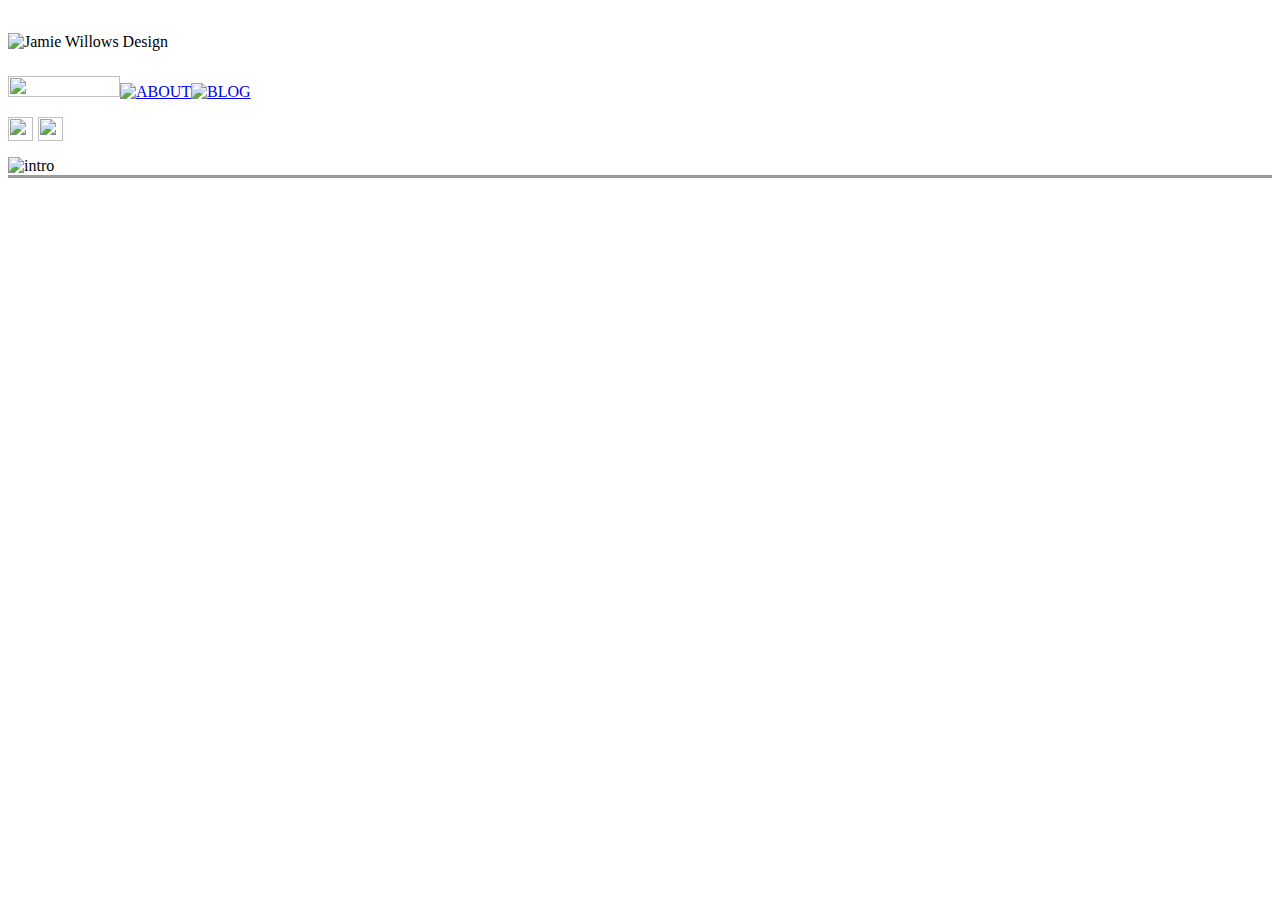
==== index.html @ 5847a7ac "Index version 01" ====
<!DOCTYPE html PUBLIC "-//W3C//DTD XHTML 1.0 Transitional//EN" "http://www.w3.org/TR/xhtml1/DTD/xhtml1-transitional.dtd">
<html xmlns="http://www.w3.org/1999/xhtml">
<head>
<meta http-equiv="Content-Type" content="text/html; charset=UTF-8" />
<title>Jamie Willows Design - Portfolio</title>
<link rel="shortcut icon" href="http://jamiewillows.com/images/favicon.ico" type="image/x-icon" />
<link href="main_style_sheet.css" rel="stylesheet" type="text/css" />
<meta name="Keywords" content="Jamie Willows, portfolio, graphic, design, branding, layout, print, digital, Vancouver, Canada " />
<meta name="Description" content="Jamie Willows, portfolio, graphic, design, branding, layout, print, digital, Vancouver, Canada " />
<script type="text/javascript">
<!--
function MM_preloadImages() { //v3.0
  var d=document; if(d.images){ if(!d.MM_p) d.MM_p=new Array();
    var i,j=d.MM_p.length,a=MM_preloadImages.arguments; for(i=0; i<a.length; i++)
    if (a[i].indexOf("#")!=0){ d.MM_p[j]=new Image; d.MM_p[j++].src=a[i];}}
}
function MM_swapImgRestore() { //v3.0
  var i,x,a=document.MM_sr; for(i=0;a&&i<a.length&&(x=a[i])&&x.oSrc;i++) x.src=x.oSrc;
}
function MM_findObj(n, d) { //v4.01
  var p,i,x;  if(!d) d=document; if((p=n.indexOf("?"))>0&&parent.frames.length) {
    d=parent.frames[n.substring(p+1)].document; n=n.substring(0,p);}
  if(!(x=d[n])&&d.all) x=d.all[n]; for (i=0;!x&&i<d.forms.length;i++) x=d.forms[i][n];
  for(i=0;!x&&d.layers&&i<d.layers.length;i++) x=MM_findObj(n,d.layers[i].document);
  if(!x && d.getElementById) x=d.getElementById(n); return x;
}

function MM_swapImage() { //v3.0
  var i,j=0,x,a=MM_swapImage.arguments; document.MM_sr=new Array; for(i=0;i<(a.length-2);i+=3)
   if ((x=MM_findObj(a[i]))!=null){document.MM_sr[j++]=x; if(!x.oSrc) x.oSrc=x.src; x.src=a[i+2];}
}
//-->
</script>
<style type="text/css">
<!--
.greyborder {
	border-bottom-width: 3px;
	border-bottom-style: solid;
	border-bottom-color: #999;
}
-->
</style>
</head>

<body onload="MM_preloadImages('images/work_rollover.gif','images/about_rollover.gif','images/blog_rollover.gif','images/linkedin_rollover.gif','images/twitter_rollover.gif')" content="This is the portfolio site of Jamie Willows, a graphic designer from Vancouver BC.">
<div id="wrapper" content="Jamie Willows, portfolio, graphic, design, branding, layout, print, digital, Vancouver, Canada ">
  <div id="header"><img src="images/willows_wordmark.gif" alt="Jamie Willows Design" width="112" height="63" vspace="25" />
  </div>
  <div id="nav"><a href="work.html" onmouseout="MM_swapImgRestore()" onmouseover="MM_swapImage('work','','images/work_rollover.gif',1)"><img src="images/work_off.gif" name="work" width="112" height="21" border="0" id="work" /></a><a href="about.html" onmouseout="MM_swapImgRestore()" onmouseover="MM_swapImage('about','','images/about_rollover.gif',1)"><img src="images/about_off.gif" alt="ABOUT" name="about" width="112" height="19" border="0" id="about" /></a><a href="http://jamiewillows.tumblr.com/" target="_blank" onmouseover="MM_swapImage('blog','','images/blog_rollover.gif',1)" onmouseout="MM_swapImgRestore()"><img src="images/blog_off.gif" alt="BLOG" name="blog" width="111" height="20" border="0" id="blog" /></a>
    <p><a href="http://ca.linkedin.com/in/jamiewillowsdesign" target="_blank" onmouseover="MM_swapImage('Image6','','images/linkedin_rollover.gif',1)" onmouseout="MM_swapImgRestore()"><img src="images/linkedin_off.gif" name="Image6" width="25" height="24" border="0" id="Image6" /></a><a href="http://twitter.com/jamie_willows" target="_blank" onmouseover="MM_swapImage('Image7','','images/twitter_rollover.gif',1)" onmouseout="MM_swapImgRestore()"><img src="images/twitter_off.gif" name="Image7" width="25" height="24" hspace="5" vspace="0" border="0" id="Image7" /></a></p>          
    </div>
  <div id="main">
  <div class="greyborder" id="gallery">
<img src="images/Index_spread.gif" width="500" height="415" alt="intro" />
</div>
  <div id="gallerytext"></div>
  <div id="buttons"></div>
    <div id="footer">
    </div>
  </div>
</div>
</body>
</html>
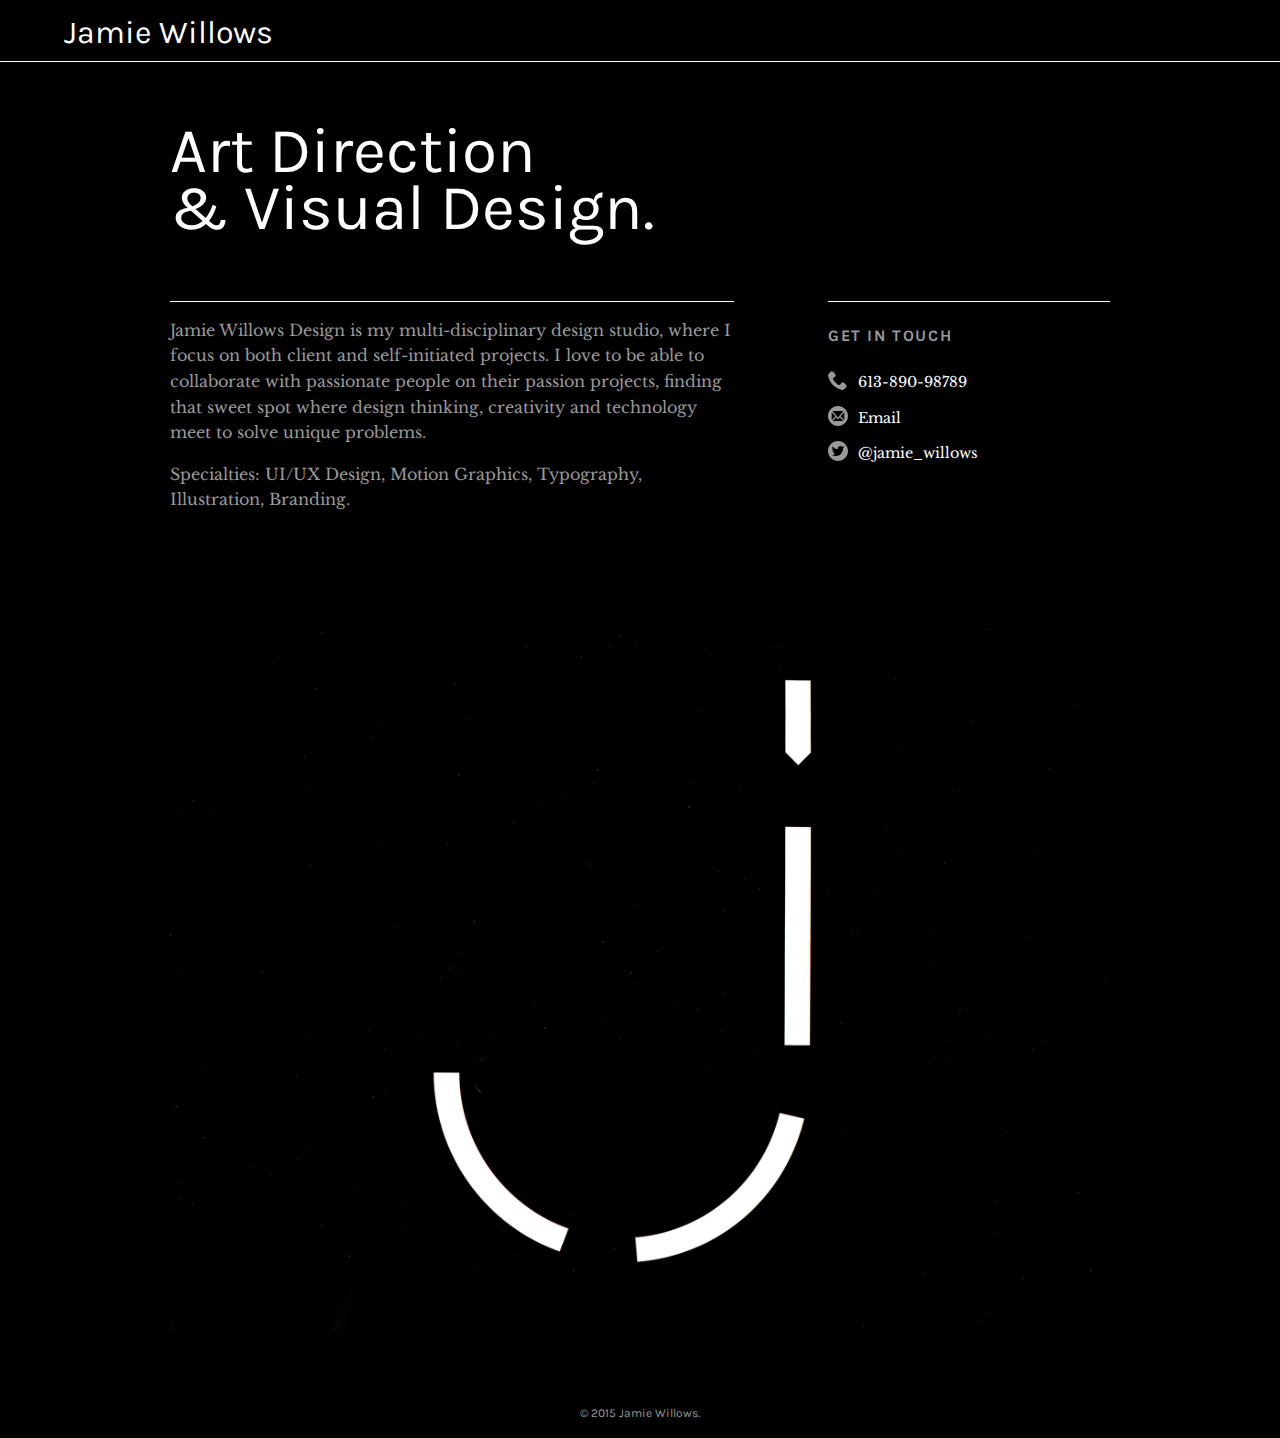
==== commit a1fc28d2: "New landing page update" ====
--- a/index.html
+++ b/index.html
@@ -1,63 +1,42 @@
-<!DOCTYPE html PUBLIC "-//W3C//DTD XHTML 1.0 Transitional//EN" "http://www.w3.org/TR/xhtml1/DTD/xhtml1-transitional.dtd">
-<html xmlns="http://www.w3.org/1999/xhtml">
-<head>
-<meta http-equiv="Content-Type" content="text/html; charset=UTF-8" />
-<title>Jamie Willows Design - Portfolio</title>
-<link rel="shortcut icon" href="http://jamiewillows.com/images/favicon.ico" type="image/x-icon" />
-<link href="main_style_sheet.css" rel="stylesheet" type="text/css" />
-<meta name="Keywords" content="Jamie Willows, portfolio, graphic, design, branding, layout, print, digital, Vancouver, Canada " />
-<meta name="Description" content="Jamie Willows, portfolio, graphic, design, branding, layout, print, digital, Vancouver, Canada " />
-<script type="text/javascript">
-<!--
-function MM_preloadImages() { //v3.0
-  var d=document; if(d.images){ if(!d.MM_p) d.MM_p=new Array();
-    var i,j=d.MM_p.length,a=MM_preloadImages.arguments; for(i=0; i<a.length; i++)
-    if (a[i].indexOf("#")!=0){ d.MM_p[j]=new Image; d.MM_p[j++].src=a[i];}}
-}
-function MM_swapImgRestore() { //v3.0
-  var i,x,a=document.MM_sr; for(i=0;a&&i<a.length&&(x=a[i])&&x.oSrc;i++) x.src=x.oSrc;
-}
-function MM_findObj(n, d) { //v4.01
-  var p,i,x;  if(!d) d=document; if((p=n.indexOf("?"))>0&&parent.frames.length) {
-    d=parent.frames[n.substring(p+1)].document; n=n.substring(0,p);}
-  if(!(x=d[n])&&d.all) x=d.all[n]; for (i=0;!x&&i<d.forms.length;i++) x=d.forms[i][n];
-  for(i=0;!x&&d.layers&&i<d.layers.length;i++) x=MM_findObj(n,d.layers[i].document);
-  if(!x && d.getElementById) x=d.getElementById(n); return x;
-}
-
-function MM_swapImage() { //v3.0
-  var i,j=0,x,a=MM_swapImage.arguments; document.MM_sr=new Array; for(i=0;i<(a.length-2);i+=3)
-   if ((x=MM_findObj(a[i]))!=null){document.MM_sr[j++]=x; if(!x.oSrc) x.oSrc=x.src; x.src=a[i+2];}
-}
-//-->
-</script>
-<style type="text/css">
-<!--
-.greyborder {
-	border-bottom-width: 3px;
-	border-bottom-style: solid;
-	border-bottom-color: #999;
-}
--->
-</style>
-</head>
-
-<body onload="MM_preloadImages('images/work_rollover.gif','images/about_rollover.gif','images/blog_rollover.gif','images/linkedin_rollover.gif','images/twitter_rollover.gif')" content="This is the portfolio site of Jamie Willows, a graphic designer from Vancouver BC.">
-<div id="wrapper" content="Jamie Willows, portfolio, graphic, design, branding, layout, print, digital, Vancouver, Canada ">
-  <div id="header"><img src="images/willows_wordmark.gif" alt="Jamie Willows Design" width="112" height="63" vspace="25" />
-  </div>
-  <div id="nav"><a href="work.html" onmouseout="MM_swapImgRestore()" onmouseover="MM_swapImage('work','','images/work_rollover.gif',1)"><img src="images/work_off.gif" name="work" width="112" height="21" border="0" id="work" /></a><a href="about.html" onmouseout="MM_swapImgRestore()" onmouseover="MM_swapImage('about','','images/about_rollover.gif',1)"><img src="images/about_off.gif" alt="ABOUT" name="about" width="112" height="19" border="0" id="about" /></a><a href="http://jamiewillows.tumblr.com/" target="_blank" onmouseover="MM_swapImage('blog','','images/blog_rollover.gif',1)" onmouseout="MM_swapImgRestore()"><img src="images/blog_off.gif" alt="BLOG" name="blog" width="111" height="20" border="0" id="blog" /></a>
-    <p><a href="http://ca.linkedin.com/in/jamiewillowsdesign" target="_blank" onmouseover="MM_swapImage('Image6','','images/linkedin_rollover.gif',1)" onmouseout="MM_swapImgRestore()"><img src="images/linkedin_off.gif" name="Image6" width="25" height="24" border="0" id="Image6" /></a><a href="http://twitter.com/jamie_willows" target="_blank" onmouseover="MM_swapImage('Image7','','images/twitter_rollover.gif',1)" onmouseout="MM_swapImgRestore()"><img src="images/twitter_off.gif" name="Image7" width="25" height="24" hspace="5" vspace="0" border="0" id="Image7" /></a></p>          
-    </div>
-  <div id="main">
-  <div class="greyborder" id="gallery">
-<img src="images/Index_spread.gif" width="500" height="415" alt="intro" />
-</div>
-  <div id="gallerytext"></div>
-  <div id="buttons"></div>
-    <div id="footer">
-    </div>
-  </div>
-</div>
-</body>
-</html>
+<!DOCTYPE html>
+<html>
+	<head>
+		<meta charset="utf-8">
+		<title>Jamie Willows | Visual Communication Design</title>
+		<link rel="stylesheet" type="text/css" href="css/normalize.css">
+		<link href='http://fonts.googleapis.com/css?family=Karla:400,700|Source+Code+Pro:400,500,300' rel='stylesheet' type='text/css'>
+		<link href='http://fonts.googleapis.com/css?family=Libre+Baskerville:400,400italic' rel='stylesheet' type='text/css'>		
+		<link rel="stylesheet" type="text/css" href="css/styles.css">
+		<link rel="stylesheet" type="text/css" href="css/responsive.css">
+	</head>
+	<body>	
+			<header>
+				<h1 id="logo">Jamie Willows</h1>		
+			</header>
+			<div id="wrapper">
+				<section>	
+					<h3>Art Direction <br>& Visual Design.</h3>
+				</section>
+				<section id="primary">	
+					<p>Jamie Willows Design is my multi-disciplinary design studio, where I focus on both client and self-initiated projects. I love to be able to collaborate with passionate people on their passion projects, finding that sweet spot where design thinking, creativity and technology meet to solve unique problems.</p>
+					<p>Specialties: UI/UX Design, Motion Graphics, Typography, Illustration, Branding.</p>
+				</section>
+				<section id="secondary">
+				<h4>get in touch</h4>
+					<ul class="contact-info">
+						<li class="phone"><a href="tel:613-890-98789">613-890-98789</a></li>
+						<li class="mail"><a href="mailto:info@jamiewillows.com">Email</a></li>
+						<li class="twitter"><a href="http://twitter.com/intent/tweet?screen_name=jamie_willows">@jamie_willows</a></li>
+					</ul>
+				</section>
+				<section id="image">
+					<img src="img/numbers-01.jpg">
+				</section>	
+			<footer>
+				<!-- <a href="http://twitter.com/jamie_willows"><img src="img/twitter-wrap.png" alt="Twitter logo" class="social-icon"></a>
+				<a href="http://twitter.com/jamie_willows"><img src="img/facebook-wrap.png" alt="Facebook logo" class="social-icon"></a> -->
+				<p class="copywrite">&copy; 2015 Jamie Willows.</p>
+			</footer>
+		</div>
+	</body>
+</html>--- a/css/styles.css
+++ b/css/styles.css
@@ -0,0 +1,196 @@
+/**********************************
+GENERAL
+***********************************/
+
+#wrapper {
+	max-width: 940px;
+	margin: 0 auto;
+	padding: 0 5%;
+}
+
+
+a {
+	color: white;
+	text-decoration: none;
+}
+
+body {
+	font-family: 'Libre Baskerville', serif;
+	font-weight: 400;
+	line-height: 1.6em;
+}
+
+img {
+	max-width: 100%;
+}
+
+
+h1 {
+	font-family: 'Karla', sans-serif;
+	margin: 15px 0;
+	font-size: 1.5em;
+	font-weight: normal;
+	line-height: 0.8em;
+}
+
+
+h3 {
+	font-family: 'Karla', sans-serif;
+	margin: 0 0 1em 0;
+	font-size: 2.6em;
+	font-weight: normal;
+	line-height: 0.9em;
+
+}
+
+h4 {
+	font-family: 'Karla', sans-serif;
+	font-size: 1em;
+	font-weight: bold;
+	text-transform: uppercase;
+	letter-spacing: 0.1em;
+
+}
+
+p {
+	font-size: 1em;
+}
+
+#image {
+	width:  100%;
+	display: block;
+	float: left;
+	margin-top: 10%;
+}
+
+
+#primary {
+	border-top: 1px solid white;
+	margin-bottom: 50px;
+
+}
+
+#secondary {
+		border-top: 1px solid white;
+	}
+
+/**********************************
+HEADING
+***********************************/
+
+header {
+	float: left;
+	margin: 0 0 30px 0;
+	padding: 5px 0 0 0;
+	width: 100%;
+}
+
+#logo {
+	float: left;
+	margin-left: 5%;
+	text-align: left;
+}
+
+
+
+/**********************************
+FOOTER
+***********************************/
+
+
+footer {
+	font-size: 0.75em;
+	text-align: center;
+	clear: both;
+	padding-top: 50px;
+	color: #333;
+}
+
+/* Social icons to be added
+
+.social-icon {
+	width: 20px;
+	height: 20px;
+	margin: 0 5px;
+}
+
+*/
+
+.copywrite { 
+	font-family: 'Karla', sans-serif;
+	color: #999;
+
+}
+
+
+/**********************************
+CONTACT STYLES
+***********************************/
+
+.contact-info {
+	list-style: none;
+	padding: 0;
+	margin: 0;
+	font-size: 0.9em;
+}
+
+.contact-info a{
+	display: block;
+	min-height: 20px;
+	background-repeat: no-repeat;
+	background-size: 20px 20px;
+	padding: 0 0 0 30px;
+	margin: 0 0 10px;
+}
+
+.contact-info li.phone a {
+	background-image: url('../img/phone.svg');
+}
+
+.contact-info li.mail a {
+	background-image: url('../img/mail4.svg');
+}
+
+.contact-info li.twitter a {
+	background-image: url('../img/twitter3.svg');
+}
+
+
+/**********************************
+COLORS
+***********************************/
+
+/* site body*/
+body {
+	background-color: black;
+	color: #999;
+}
+
+h3 {
+	color: #fff;
+}
+
+/* header */
+header {
+	background-color: #999;
+	border-color: #fff;
+}
+
+
+/* logo text*/
+h1, h2 {
+	color: #fff;
+}
+
+/* nav links*/
+nav a, nav a:visited {
+	color:#fff;
+}
+
+
+/* nav link selected*/
+nav a.selected, nav a:hover {
+	color: #32673f;
+}
+
+
--- a/css/responsive.css
+++ b/css/responsive.css
@@ -0,0 +1,89 @@
+@media screen and (min-width: 550px) {
+
+	/**********************************
+	TWO COLUMN LAYOUT
+	***********************************/
+
+	#primary {
+		width: 60%;
+		float: left;
+	}
+	#secondary {
+		width: 30%;
+		float: right;
+	}
+
+	/**********************************
+	PAGE: ABOUT
+	***********************************/
+
+	.profile-photo {
+		float: left;
+		margin: 0 5% 80px 0;
+
+	}
+
+}
+
+@media screen and (min-width: 660px) {
+
+	/**********************************
+	HEADER
+	***********************************/
+
+	nav {
+		background: none;
+		float: right;
+		font-size: 1.125em;
+		margin-right:  5%;
+		text-align: right;
+		width: 45%;
+
+	}
+
+	#logo {
+		float: left;
+		margin-left: 5%;
+		text-align: left;
+		width: 45%;
+	
+	}
+
+	h1 {
+		font-size: 2em;
+
+	}
+
+	h2 {
+		font-size: 0.0825em;
+		margin-bottom: 20px;
+
+	}
+
+	header {
+		background-color: black;
+		border-bottom: 1px solid #fff;
+		margin-bottom: 60px;
+
+	}
+
+
+	/**********************************
+	WRAPPER
+	***********************************/
+
+	p {
+		font-size: ;
+	}
+
+	h3 {
+		font-size: 4em;
+	}
+
+	#image {
+
+	margin-top: 5%;
+
+	}
+
+}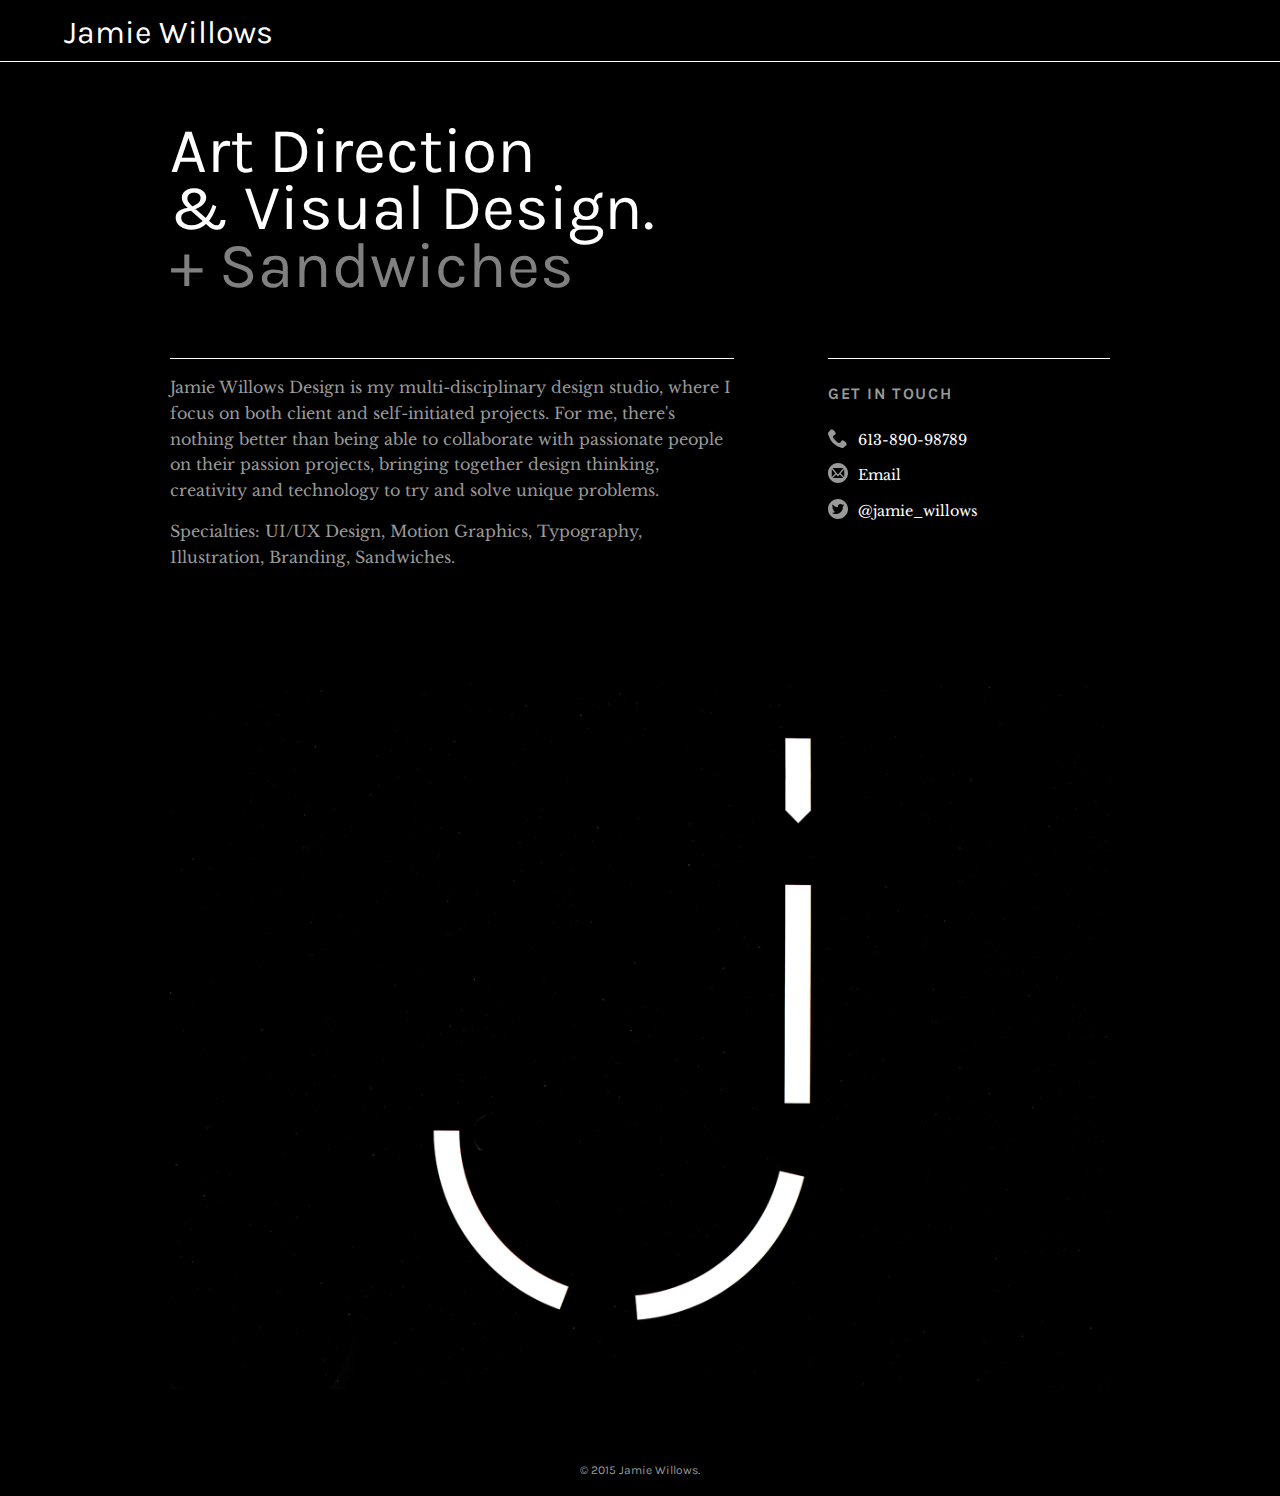
==== commit 191de6e3: "Headline copy change" ====
--- a/index.html
+++ b/index.html
@@ -15,17 +15,17 @@
 			</header>
 			<div id="wrapper">
 				<section>	
-					<h3>Art Direction <br>& Visual Design.</h3>
+					<h3>Art Direction <br>& Visual Design.<br><b class="sandwiches">+ Sandwiches</b></h3>
 				</section>
 				<section id="primary">	
-					<p>Jamie Willows Design is my multi-disciplinary design studio, where I focus on both client and self-initiated projects. I love to be able to collaborate with passionate people on their passion projects, finding that sweet spot where design thinking, creativity and technology meet to solve unique problems.</p>
-					<p>Specialties: UI/UX Design, Motion Graphics, Typography, Illustration, Branding.</p>
+					<p>Jamie Willows Design is my multi-disciplinary design studio, where I focus on both client and self-initiated projects. For me, there's nothing better than being able to collaborate with passionate people on their passion projects, bringing together design thinking, creativity and technology to try and solve unique problems.</p>
+					<p>Specialties: UI/UX Design, Motion Graphics, Typography, Illustration, Branding, Sandwiches.</p>
 				</section>
 				<section id="secondary">
 				<h4>get in touch</h4>
 					<ul class="contact-info">
 						<li class="phone"><a href="tel:613-890-98789">613-890-98789</a></li>
-						<li class="mail"><a href="mailto:info@jamiewillows.com">Email</a></li>
+						<li class="mail"><a href="mailto:jamiewillows@yahoo.co.uk">Email</a></li>
 						<li class="twitter"><a href="http://twitter.com/intent/tweet?screen_name=jamie_willows">@jamie_willows</a></li>
 					</ul>
 				</section>
--- a/css/styles.css
+++ b/css/styles.css
@@ -40,6 +40,13 @@
 	font-size: 2.6em;
 	font-weight: normal;
 	line-height: 0.9em;
+
+}
+
+.sandwiches {
+	color: gray;
+	font-weight: normal;
+
 
 }
 
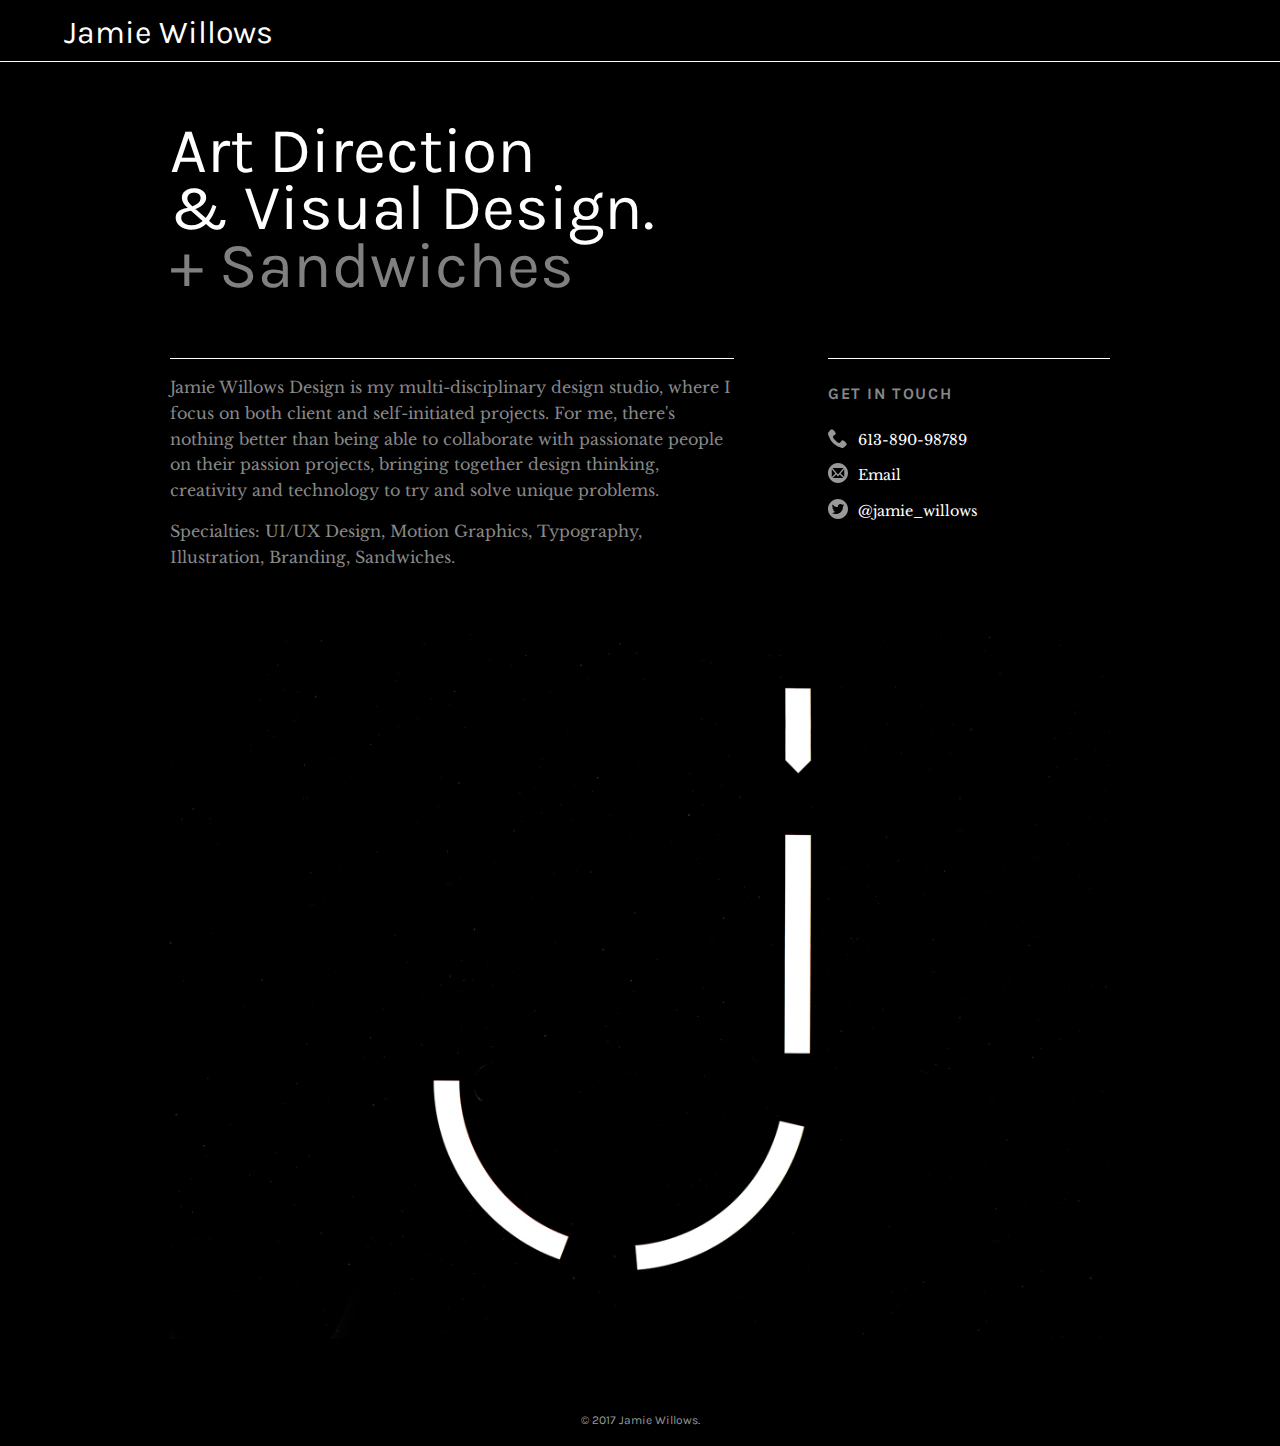
==== commit 17944541: "Updated date to 2017" ====
--- a/index.html
+++ b/index.html
@@ -3,6 +3,7 @@
 	<head>
 		<meta charset="utf-8">
 		<title>Jamie Willows | Visual Communication Design</title>
+		<meta name="viewport" content="width=device-width">
 		<link rel="stylesheet" type="text/css" href="css/normalize.css">
 		<link href='http://fonts.googleapis.com/css?family=Karla:400,700|Source+Code+Pro:400,500,300' rel='stylesheet' type='text/css'>
 		<link href='http://fonts.googleapis.com/css?family=Libre+Baskerville:400,400italic' rel='stylesheet' type='text/css'>		
@@ -35,7 +36,7 @@
 			<footer>
 				<!-- <a href="http://twitter.com/jamie_willows"><img src="img/twitter-wrap.png" alt="Twitter logo" class="social-icon"></a>
 				<a href="http://twitter.com/jamie_willows"><img src="img/facebook-wrap.png" alt="Facebook logo" class="social-icon"></a> -->
-				<p class="copywrite">&copy; 2015 Jamie Willows.</p>
+				<p class="copywrite">&copy; 2017 Jamie Willows.</p>
 			</footer>
 		</div>
 	</body>
--- a/css/styles.css
+++ b/css/styles.css
@@ -73,6 +73,7 @@
 
 #primary {
 	border-top: 1px solid white;
+	margin-top: 50px
 	margin-bottom: 50px;
 
 }
@@ -170,7 +171,7 @@
 /* site body*/
 body {
 	background-color: black;
-	color: #999;
+	color: #888;
 }
 
 h3 {
--- a/css/responsive.css
+++ b/css/responsive.css
@@ -1,4 +1,4 @@
-@media screen and (min-width: 550px) {
+@media screen and (min-width: 660px) {
 
 	/**********************************
 	TWO COLUMN LAYOUT
@@ -13,15 +13,6 @@
 		float: right;
 	}
 
-	/**********************************
-	PAGE: ABOUT
-	***********************************/
-
-	.profile-photo {
-		float: left;
-		margin: 0 5% 80px 0;
-
-	}
 
 }
 
